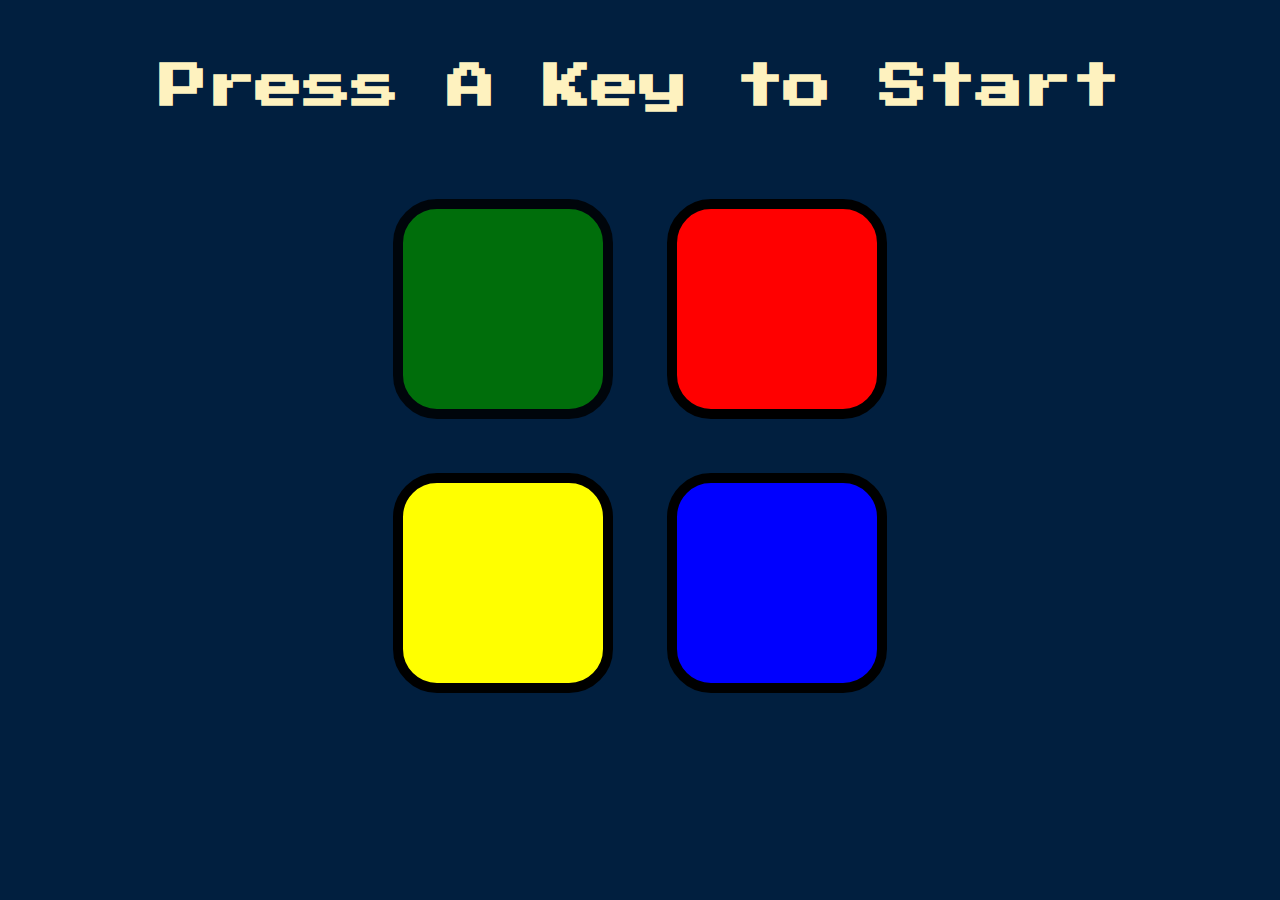
==== index.html @ fc71b30a "Add files via upload" ====
<!DOCTYPE html>
<html lang="en" dir="ltr">

<head>
  <meta charset="utf-8">
  <title>Simon</title>
  <link rel="stylesheet" href="styles.css">
  <link href="https://fonts.googleapis.com/css?family=Press+Start+2P" rel="stylesheet">
</head>

<body>
  <h1 id="level-title">Press A Key to Start</h1>
  <div class="container">
    <div class="row">

      <div type="button" id="green" class="btn green">

      </div>

      <div type="button" id="red" class="btn red">

      </div>
    </div>

    <div class="row">

      <div type="button" id="yellow" class="btn yellow">

      </div>
      <div type="button" id="blue" class="btn blue">

      </div>

    </div>

  </div>


    <script src="https://ajax.googleapis.com/ajax/libs/jquery/3.7.1/jquery.min.js"></script>
    <script src="script.js"></script>
</body>

</html>
---- styles.css ----
body {
  text-align: center;
  background-color: #011F3F;
}

#level-title {
  font-family: 'Press Start 2P', cursive;
  font-size: 3rem;
  margin:  5%;
  color: #FEF2BF;
}

.container {
  display: block;
  width: 50%;
  margin: auto;

}

.btn {
  margin: 25px;
  display: inline-block;
  height: 200px;
  width: 200px;
  border: 10px solid black;
  border-radius: 20%;
}

.game-over {
  background-color: red;
  opacity: 0.8;
}

.red {
  background-color: red;
}

.green {
  background-color: green;
}

.blue {
  background-color: blue;
}

.yellow {
  background-color: yellow;
}

.pressed {
  box-shadow: 0 0 20px white;
  background-color: grey;
}
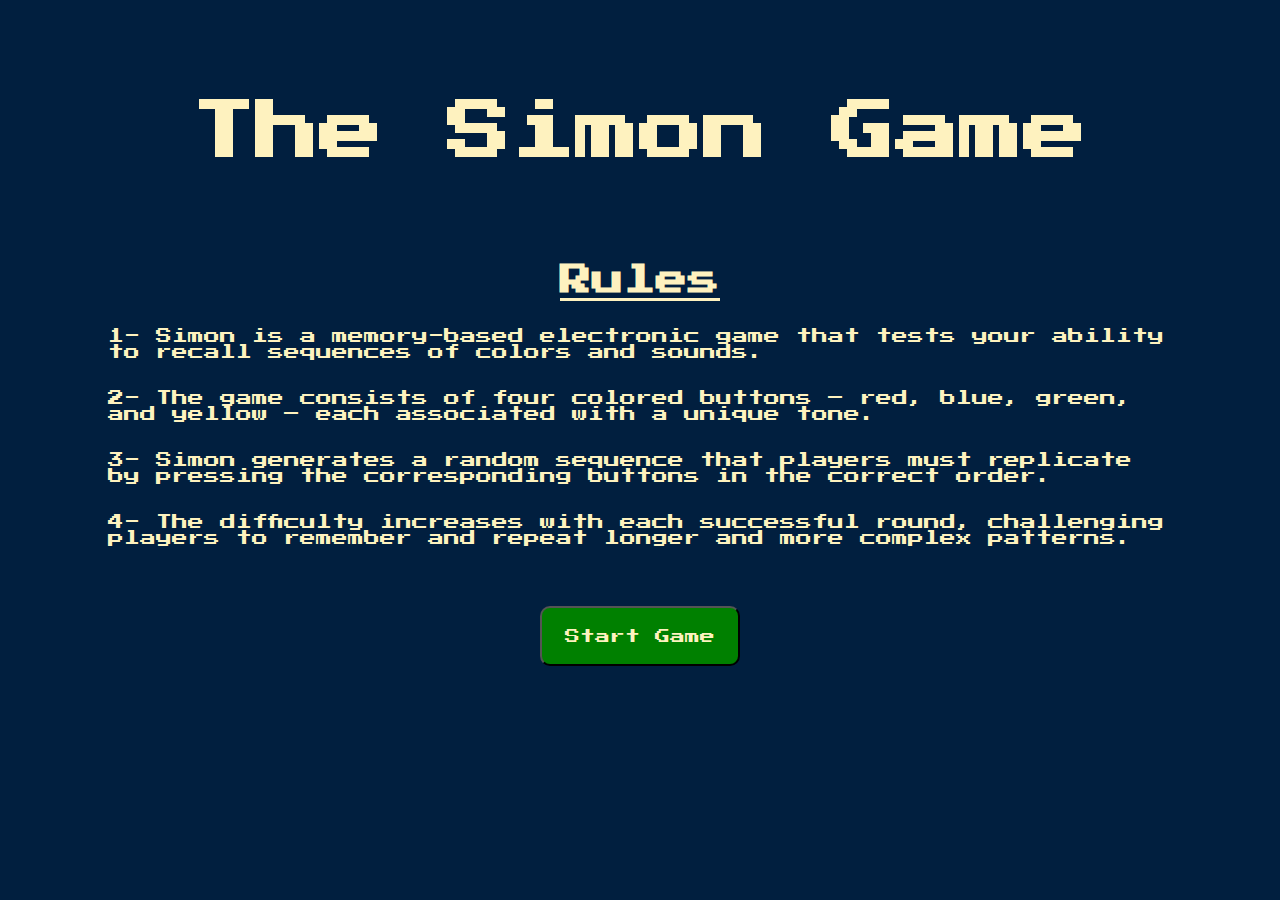
==== commit a972df99: "Add files via upload" ====
--- a/index.html
+++ b/index.html
@@ -1,43 +1,37 @@
 <!DOCTYPE html>
-<html lang="en" dir="ltr">
-
+<html lang="en">
 <head>
-  <meta charset="utf-8">
-  <title>Simon</title>
+  <meta charset="UTF-8">
+  <meta name="viewport" content="width=device-width, initial-scale=1.0">
+  <title>Document</title>
   <link rel="stylesheet" href="styles.css">
   <link href="https://fonts.googleapis.com/css?family=Press+Start+2P" rel="stylesheet">
 </head>
+<body>
+    <h1 id="game-title">The Simon Game</h1>
+    <h3 id="rules-title">Rules</h3>
+    <p id="rules">
+      <span>1- Simon is a memory-based electronic game that tests your ability to recall sequences of colors and sounds.</span>
+      <span>2- The game consists of four colored buttons – red, blue, green, and yellow – each associated with a unique tone.</span>
+      <span>3- Simon generates a random sequence that players must replicate by pressing the corresponding buttons in the correct order.</span>
+      <span>4- The difficulty increases with each successful round, challenging players to remember and repeat longer and more complex patterns.</span>
+    </p>
+    
 
-<body>
-  <h1 id="level-title">Press A Key to Start</h1>
-  <div class="container">
-    <div class="row">
+    <a href="game.html"><button>Start Game</button></a>
 
-      <div type="button" id="green" class="btn green">
+    <script>
+      var button = document.getElementsByTagName("a")[0];
 
-      </div>
-
-      <div type="button" id="red" class="btn red">
-
-      </div>
-    </div>
-
-    <div class="row">
-
-      <div type="button" id="yellow" class="btn yellow">
-
-      </div>
-      <div type="button" id="blue" class="btn blue">
-
-      </div>
-
-    </div>
-
-  </div>
-
-
-    <script src="https://ajax.googleapis.com/ajax/libs/jquery/3.7.1/jquery.min.js"></script>
-    <script src="script.js"></script>
+      button.addEventListener("click", function(e) {
+        e.preventDefault();
+        var sfx = new Audio("sounds/game-start.mp3");
+        sfx.play();
+        setTimeout(function() {
+          location.href = "game.html";   
+        }, 500);
+        
+      })
+    </script>
 </body>
-
-</html>
+</html>--- a/styles.css
+++ b/styles.css
@@ -2,6 +2,52 @@
   text-align: center;
   background-color: #011F3F;
 }
+
+
+/* ------------- index.html --------------- */
+
+#game-title, #rules-title, #rules, button {
+  font-family: 'Press Start 2P', cursive;
+  color: #FEF2BF;
+  
+}
+
+#game-title {
+  font-size: 4rem;
+  margin-top: 100px;
+}
+
+#rules-title {
+  font-size: 2rem;
+  text-decoration: underline;
+  margin-top: 100px;
+}
+
+span {
+  display: block;
+  margin-bottom: 30px;
+  text-align: left;
+  padding-left: 100px;
+  padding-right: 100px;
+}
+
+button {
+  margin-top: 30px;
+  background-color: green;
+  color: #FEF2BF;
+  height: 60px;
+  width: 200px;
+  font-size: 15px;
+  border-radius: 10px;
+
+}
+
+
+
+/* ------------- game.html --------------- */
+
+
+
 
 #level-title {
   font-family: 'Press Start 2P', cursive;
@@ -50,4 +96,6 @@
 .pressed {
   box-shadow: 0 0 20px white;
   background-color: grey;
-}
+} 
+
+
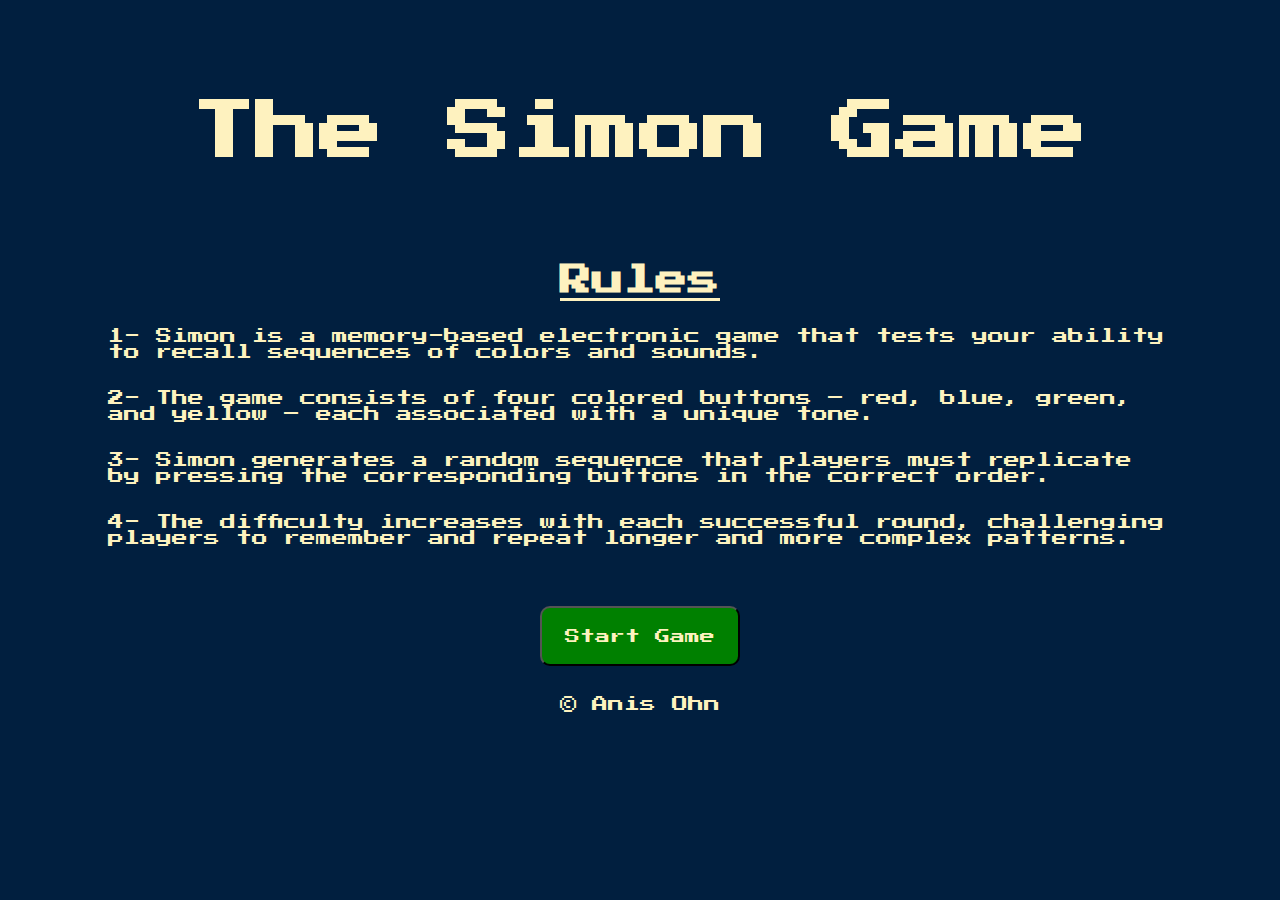
==== commit 60c1b2af: "Add files via upload" ====
--- a/index.html
+++ b/index.html
@@ -20,6 +20,8 @@
 
     <a href="game.html"><button>Start Game</button></a>
 
+    <p id="copyright">&copy; Anis Ohn</p>
+
     <script>
       var button = document.getElementsByTagName("a")[0];
 
--- a/styles.css
+++ b/styles.css
@@ -6,7 +6,7 @@
 
 /* ------------- index.html --------------- */
 
-#game-title, #rules-title, #rules, button {
+#game-title, #rules-title, #rules, button, #copyright {
   font-family: 'Press Start 2P', cursive;
   color: #FEF2BF;
   
@@ -42,7 +42,9 @@
 
 }
 
-
+#copyright {
+  margin-top: 30px;
+}
 
 /* ------------- game.html --------------- */
 
